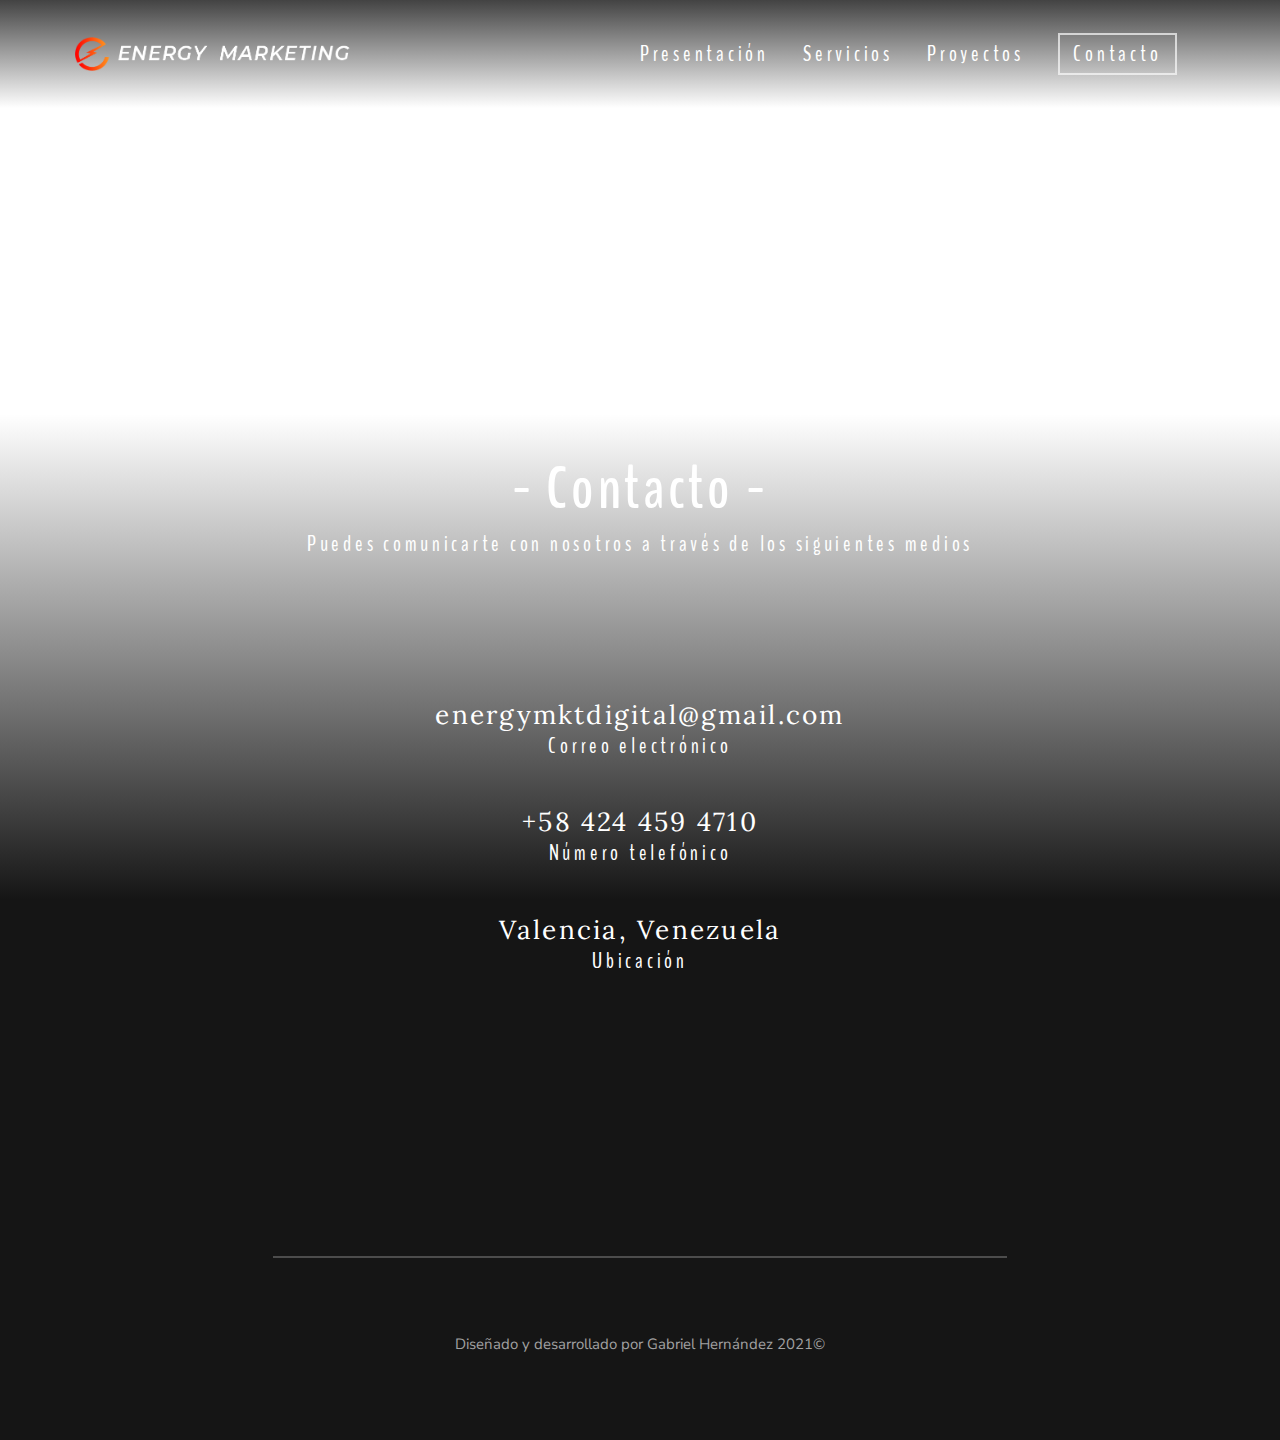
==== contacto/contacto.html @ 30a3fb20 "Primer intento" ====
<!DOCTYPE html>
<html lang="en">
<head>
    <meta charset="UTF-8">
    <meta http-equiv="X-UA-Compatible" content="IE=edge">
    <meta name="viewport" content="width=device-width, initial-scale=1.0">
    <link rel="stylesheet" href="./contacto.css">
    <link rel="icon" href="../img/logos/logo_solo.png">
    <title>Energy Marketing</title>
</head>
<body>


<!-- Seccion Main -->
    <main class="main">


        <header class="header">
            <a class="header__logo" href="">
                <img src="../img/logos/isotipo_hb.png" alt="">
            </a>
            <div class="header__menu">
                <a class="header__menu--lista" href="">Presentación</a>
                <a class="header__menu--lista" href="">Servicios</a>
                <a class="header__menu--lista" href="">Proyectos</a>
                <a class="header__menu--lista" href="">Contacto</a>
            </div>
        </header>


        <div class="Enunciado">
            <h1 class="Enunciado--titulo">- Contacto -</h1>
            <p class="Enunciado--txt">Puedes comunicarte con nosotros a través de los siguientes medios</p>
        </div>


    </main>



    <!-- Seccion de informacion (Contacto) -->
    <section class="Contacto">
        <div class="Contacto__list">

            <div>
                <h2 class="Contacto--titulo">energymktdigital@gmail.com</h2>
                <p class="Contacto--txt">Correo electrónico</p>
            </div>

            <div>
                <h2 class="Contacto--titulo">+58 424 459 4710</h2>
                <p class="Contacto--txt">Número telefónico</p>    
            </div>

            <div>
                <h2 class="Contacto--titulo">Valencia, Venezuela</h2>
                <p class="Contacto--txt">Ubicación</p>    
            </div>

        </div>
    </section>



    <!-- Seccion Footer (Pie de Pagina) -->
    <footer class="Footer">
        

        <div class="Footer__redes">
            <a href="">
                <img class="Footer__redes--icon" src="../img/Social-Media/facebook.svg" alt="">
            </a>


            <a href="">
                <img class="Footer__redes--icon" src="../img/Social-Media/instagram.svg" alt="">
            </a>


            <a href="">
                <img class="Footer__redes--icon" src="../img/Social-Media/whatsapp.svg" alt="">
            </a>
        </div>


        <p class="Footer--txt">Diseñado y desarrollado por Gabriel Hernández 2021©</p>

    </footer>
    
</body>
</html>
---- contacto/contacto.css ----
@import url('https://fonts.googleapis.com/css2?family=Nunito+Sans:wght@300;400;600&display=swap');
/* font-family: 'Nunito Sans', sans-serif; */

@import url('https://fonts.googleapis.com/css2?family=BenchNine:wght@300;400;700&display=swap');
/* font-family: 'BenchNine', sans-serif; */

@import url('https://fonts.googleapis.com/css2?family=Lora:wght@400;500;600&display=swap');
/* font-family: 'Lora', serif; */

:root {
    font-size: 1.17vw;
    --margenes: 0 5rem;
    --titulos1: 'Lora', serif;;
    --titulos2: 'BenchNine', sans-serif;
    --parrafos: 'Nunito Sans', sans-serif;
    --fondo: rgba(21,21,21);
    --fondo2: rgba(29,29,29);
}

* {
    margin: 0;
    padding: 0;
    box-sizing: border-box;
    color: white;
    user-select: none;
}



/* Seccion Main */
.main {
    background-image: url(../img/hero/hero_13.jpg);
    background-size: cover;
    height: 100vh;
    width: 100%;
}

.main::before {
    content: "";
    position: absolute;
    background: linear-gradient( rgba(255, 255, 255, 0) 10%, rgba(21, 21, 21, 1)) 100%;
    width: 100%;
    height: 60vh;
    bottom: 0;
    left: 0;
}

.header {
    width: 100%;
    height: 12vh;
    display: flex;
    align-content: center;
    background: linear-gradient(0deg, rgba(50, 50, 50, 0), rgba(20, 20, 20, 0.8));
    padding: var(--margenes);
}

.header__logo {
    width: 25%;
    height: 100%;
    margin-right: 25%;
    display: flex;
    align-items: center;
}

.header__logo img {
    width: 100%;
}

.header__menu {
    display: flex;
    align-items: center;
    width: 50%;
    justify-content: space-between;
}

.header__menu--lista {
    text-decoration: none;
    width: fit-content;
    font-family: var(--titulos2);
    letter-spacing: 0.25rem;
    font-size: 1.5rem;
    margin-right: 5%;
}

.header__menu--lista:hover{
    color: rgba(161, 161, 161);
}

.header__menu--lista:nth-child(4) {
    border: 2px solid rgba(250, 250, 250, 0.7);
    padding: 0.3rem 0.9rem;
}

.header__menu--lista:nth-child(4):hover {
    border: 2px solid rgba(161, 161, 161, 1);
}

.Enunciado {
    width: 100%;
    height: 88vh;
    display: flex;
    flex-direction: column;
    justify-content: center;
    align-items: center;
}

.Enunciado--titulo {
    font-family: var(--titulos2);
    font-size: 4rem;
    letter-spacing: 0.25rem;
    z-index: 9;
}

.Enunciado--txt {
    font-size: 1.5rem;
    letter-spacing: 0.25rem;
    font-family: var(--titulos2);
    z-index: 9;
}



/* Seccion de Informacion (Contacto) */
.Contacto {
    background-color: rgba(21, 21, 21, 1);
    width: 100%;
    height: 30vh;
    position: relative;
}

.Contacto__list {
    height: 100%;
    background-color: rgba(21, 21, 21, 0);
    display: flex;
    flex-direction: column;
    align-items: center;
    justify-content: space-between;
    position: absolute;
    top: -75%;
    left: 0;
    right: 0;
    margin: auto;
}

.Contacto__list div {
    margin-bottom: 3rem;
}

.Contacto--titulo {
    text-align: center;
    font-family: var(--titulos1);
    font-weight: 400;
    font-size: 1.75rem;
    letter-spacing: 0.15rem;
    user-select: text;
}

.Contacto--txt {
    text-align: center;
    font-family: var(--titulos2);
    font-size: 1.5rem;
    letter-spacing: 0.25rem;
}


/* Seccion Footer */
.Footer {
    width: 100%;
    height: 30vh;
    padding: var(--margenes);
    display: flex;
    flex-direction: column;
    justify-content: center;
    align-items: center;
    background-color: rgba(21, 21, 21, 1);
}

.Footer__redes {
    display: flex;
    justify-content: center;
    width: 65%;
    border-top: 2px solid rgba(161, 161, 161, 0.4);
}

.Footer__redes a {
    width: 1.5rem;
    margin: 2rem;
}

.Footer__redes--icon {
    width: 100%;
}

.Footer--txt {
    font-family: var(--parrafos);
    color: rgba(161, 161, 161, 1);
    text-align: center;
    font-size: 1rem;
}
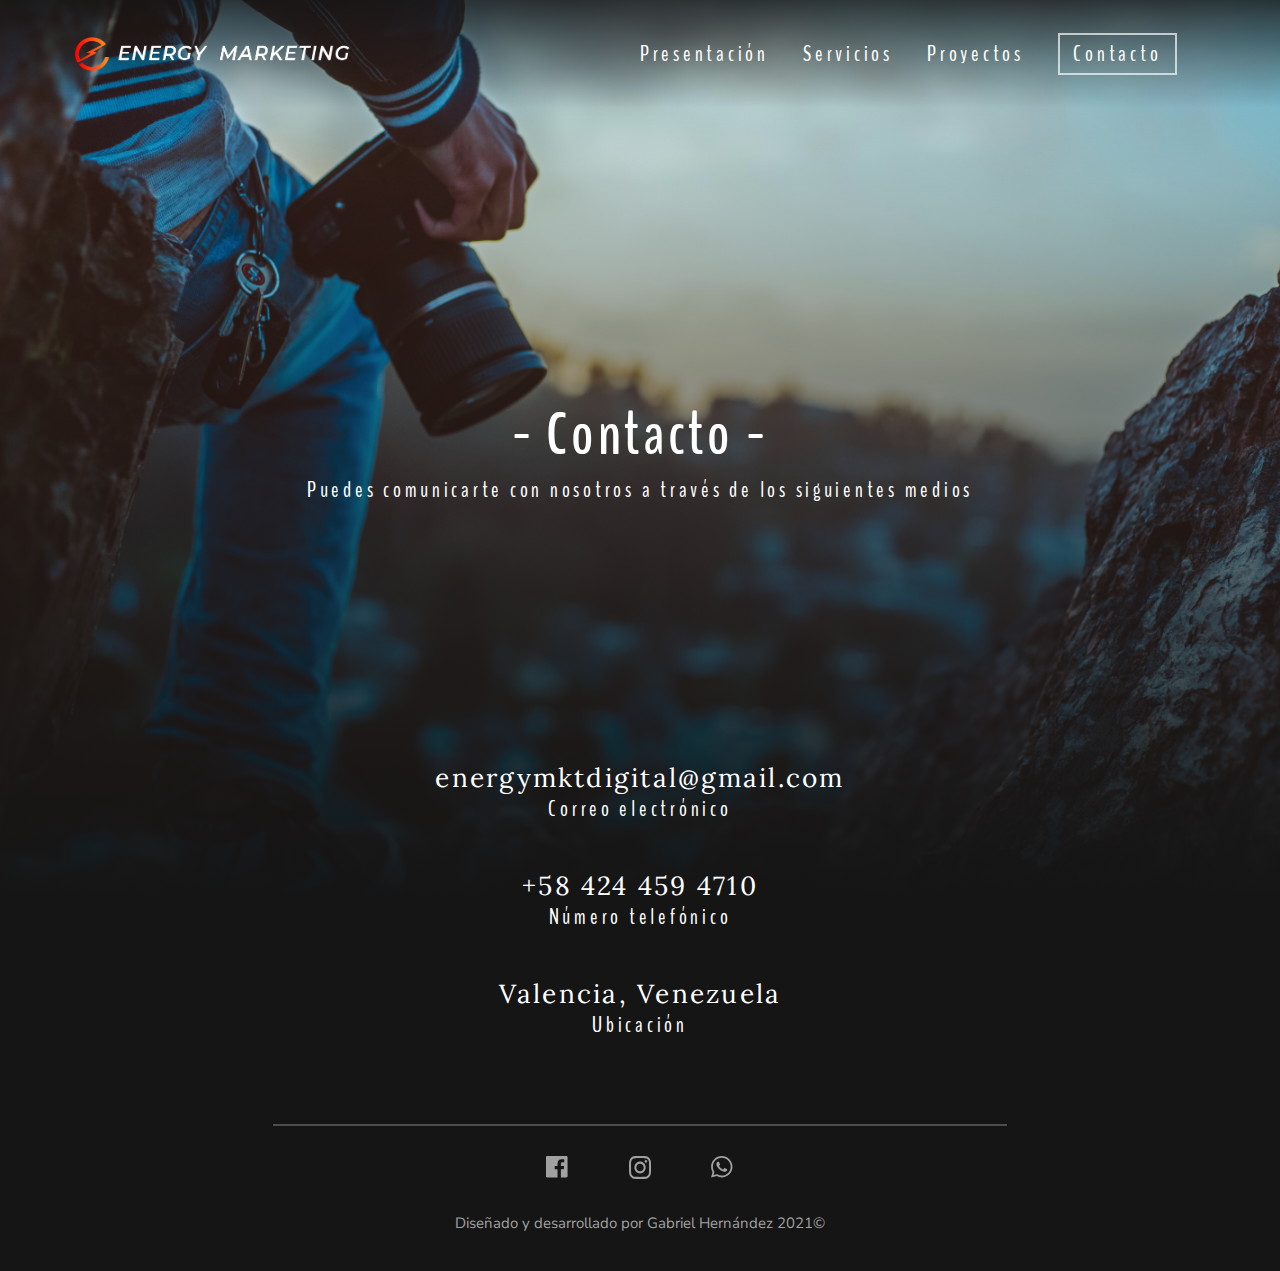
==== commit 034699ff: "Primer intento seccion contacto responsive" ====
--- a/contacto/contacto.html
+++ b/contacto/contacto.html
@@ -16,15 +16,22 @@
 
 
         <header class="header">
+
             <a class="header__logo" href="">
                 <img src="../img/logos/isotipo_hb.png" alt="">
             </a>
+
             <div class="header__menu">
                 <a class="header__menu--lista" href="">Presentación</a>
                 <a class="header__menu--lista" href="">Servicios</a>
                 <a class="header__menu--lista" href="">Proyectos</a>
                 <a class="header__menu--lista" href="">Contacto</a>
             </div>
+
+            <div class="header__bar">
+                <div id="header__bar--img" class="header__bar--img" onclick="cambio()"></div>
+            </div>
+
         </header>
 
 
@@ -33,6 +40,13 @@
             <p class="Enunciado--txt">Puedes comunicarte con nosotros a través de los siguientes medios</p>
         </div>
 
+        <div class="header__bg" id="header__bg">
+            <a href="../index.html">Inicio</a>
+            <a href="../index.html">Presentación</a>
+            <a href="../proyectos/proyecto.html">Servicios</a>
+            <a href="../proyectos/proyecto.html">Proyectos</a>
+            <a href="../contacto/contacto.html">Contacto</a>    
+        </div>
 
     </main>
 
@@ -86,6 +100,6 @@
         <p class="Footer--txt">Diseñado y desarrollado por Gabriel Hernández 2021©</p>
 
     </footer>
-    
+    <script src="script.js"></script>
 </body>
 </html>--- a/contacto/contacto.css
+++ b/contacto/contacto.css
@@ -39,9 +39,9 @@
     content: "";
     position: absolute;
     background: linear-gradient( rgba(255, 255, 255, 0) 10%, rgba(21, 21, 21, 1)) 100%;
-    width: 100%;
-    height: 60vh;
-    bottom: 0;
+    width: inherit;
+    height: inherit;
+    top: 0;
     left: 0;
 }
 
@@ -80,6 +80,7 @@
     letter-spacing: 0.25rem;
     font-size: 1.5rem;
     margin-right: 5%;
+    z-index: 9;
 }
 
 .header__menu--lista:hover{
@@ -96,12 +97,15 @@
 }
 
 .Enunciado {
-    width: 100%;
-    height: 88vh;
+    width: 100vw;
+    height: 100%;
     display: flex;
     flex-direction: column;
     justify-content: center;
     align-items: center;
+    position: absolute;
+    top: 0;
+    left: 0;
 }
 
 .Enunciado--titulo {
@@ -119,12 +123,77 @@
 }
 
 
+/* Seccion Menu Smartphone */
+
+.header__bar {
+    position: fixed;
+    top: 0;
+    right: 5rem;
+    width: 4rem;
+    height: inherit;
+    display: none;
+    align-items: center;
+    z-index: 20;
+}
+
+.header__bar--img {
+    background-image: url(../img/logos/menuh.svg);
+    background-size: cover;
+    width: 4rem;
+    height: 4rem;
+    z-index: 20;
+    cursor: pointer;
+}
+
+.act {
+    background-image: url(../img/logos/close.svg);
+    background-size: cover;
+    width: 3rem;
+    height: 3rem;
+}
+
+.header__bg {
+    position: fixed;
+    top: 0;
+    left: -100%;
+    width: 100vw;
+    height: 100vh;
+    background-color: rgba(0, 0, 0, 0.6);
+    backdrop-filter: blur(4px);
+    display: none;
+    flex-direction: column;
+    align-items: center;
+    justify-content: center;
+    transition-property: left;
+    transition-duration: 0.5s;
+    transition-timing-function: linear;
+    z-index: 19;
+}
+
+.header__bg a {
+    z-index: 9;
+    text-decoration: none;
+    width: fit-content;
+    font-family: var(--titulos2);
+    letter-spacing: 0.25rem;
+    font-size: 6rem;
+    margin-bottom: 5%;
+}
+
+.act_2 {
+    left: 0;
+    transition-property: left;
+    transition-duration: 0.5s;
+    transition-timing-function: linear;
+}
+
+
 
 /* Seccion de Informacion (Contacto) */
 .Contacto {
     background-color: rgba(21, 21, 21, 1);
     width: 100%;
-    height: 30vh;
+    height: 14.5vw;
     position: relative;
 }
 
@@ -134,9 +203,8 @@
     display: flex;
     flex-direction: column;
     align-items: center;
-    justify-content: space-between;
     position: absolute;
-    top: -75%;
+    bottom: 75%;
     left: 0;
     right: 0;
     margin: auto;
@@ -166,7 +234,7 @@
 /* Seccion Footer */
 .Footer {
     width: 100%;
-    height: 30vh;
+    height: 14.5vw;
     padding: var(--margenes);
     display: flex;
     flex-direction: column;
@@ -197,3 +265,174 @@
     text-align: center;
     font-size: 1rem;
 }
+
+@media only screen and (max-width: 480px) and (orientation: portrait) {
+
+    /* Seccion Main */
+    .main {
+            background-position: center;
+            height: 65vw;
+    }
+
+    .header {
+            width: inherit;
+            height: 10vw;    
+    }
+
+    .header__logo {
+            width: 40%;
+            margin-right: 10%;
+    }
+
+    .header__logo img {
+            width: 100%;
+    }
+
+    .header__menu {
+            display: none;
+    }
+
+    .Enunciado {
+            height: 55vw;
+    }
+
+    .Enunciado--titulo {
+            font-size: 6rem;
+    }
+
+    .Enunciado--txt {
+            font-size: 2.5rem;
+    }
+
+
+    /* Manu Smartphone */
+    .header__bar {
+            display: flex;
+    }
+
+    .header__bg {
+            display: flex;
+    }
+
+
+    /* Seccion de Informacion (Contacto) */
+    .Contacto {
+            height: 30vw;
+    }
+
+    .Contacto__list {
+            bottom: 50%;
+    }
+
+    .Contacto--titulo {
+            font-size: 3rem;
+    }
+
+    .Contacto--txt {
+            font-size: 2.5rem;
+    }
+
+
+    /* Seccion Footer (Pie de Pagina) */
+    .Footer {
+            height: fit-content;
+            padding-bottom: 3rem;
+    }
+
+    .Footer--txt {
+        font-size: 2.5rem;
+    }
+
+    .Footer__redes a {
+        width: 3.5rem;
+        margin: 3.5rem 3.5rem 0 3.5rem ;
+    }
+
+}
+
+@media only screen and (min-width: 480px) and (max-width: 1024px) and (orientation: portrait) {
+    
+    /* Seccion Main */
+    .main {
+            background-position: center;
+            height: 65vw;
+    }
+
+    .header {
+            width: inherit;
+            height: 10vw;    
+    }
+
+    .header__logo {
+            width: 40%;
+            margin-right: 10%;
+    }
+
+    .header__logo img {
+            width: 100%;
+    }
+
+    .header__menu {
+            display: none;
+    }
+
+    .Enunciado {
+            height: 55vw;
+    }
+
+    .Enunciado--titulo {
+            font-size: 6rem;
+    }
+
+    .Enunciado--txt {
+            font-size: 2.5rem;
+            margin-top: 2rem;
+
+    }
+
+
+    /* Manu Smartphone */
+    .header__bar {
+            display: flex;
+    }
+
+    .header__bg {
+            display: flex;
+    }
+
+
+    /* Seccion de Informacion (Contacto) */
+    .Contacto {
+            height: 30vw;
+    }
+
+    .Contacto__list {
+            bottom: 50%;
+    }
+
+    .Contacto--titulo {
+            font-size: 3rem;
+    }
+
+    .Contacto--txt {
+            font-size: 2.5rem;
+    }
+
+
+    /* Seccion Footer (Pie de Pagina) */
+    .Footer {
+            height: fit-content;
+            padding-bottom: 3rem;
+    }
+
+    .Footer--txt {
+        font-size: 2.5rem;
+        margin-top: 2rem;
+    }
+
+    .Footer__redes a {
+        width: 3.5rem;
+        margin: 3.5rem 3.5rem 0 3.5rem ;
+    }
+
+}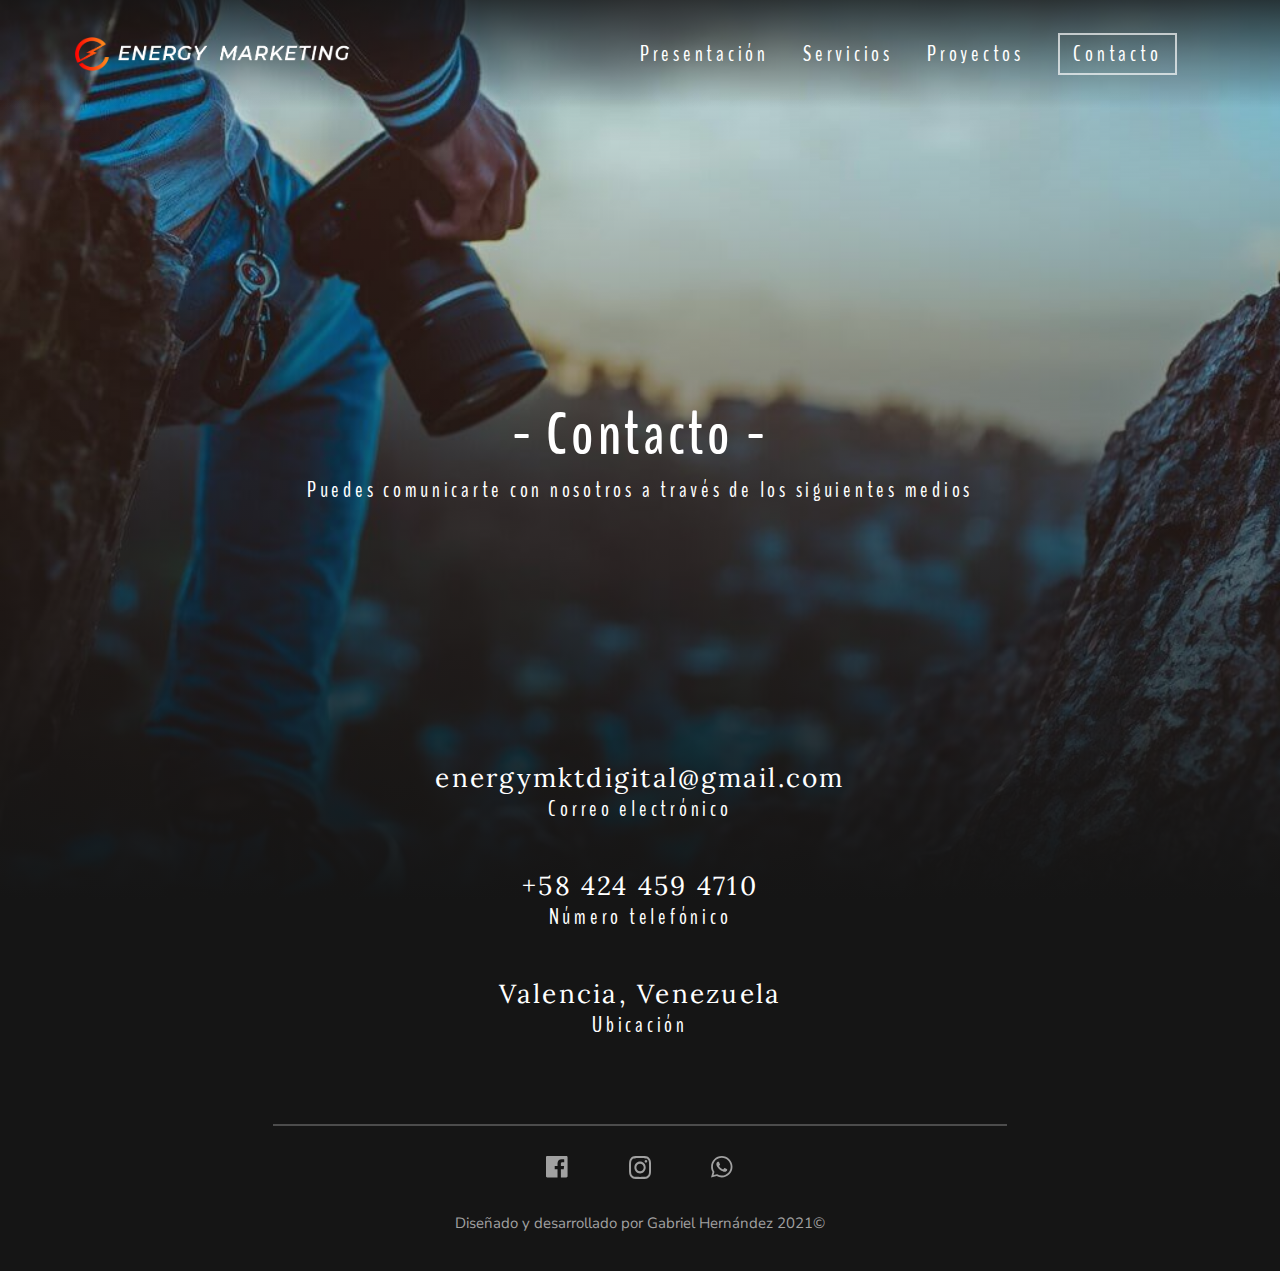
==== commit 4310ac4a: "Menu fixed" ====
--- a/contacto/contacto.html
+++ b/contacto/contacto.html
@@ -12,20 +12,20 @@
 
 
 <!-- Seccion Main -->
-    <main class="main">
+    <main class="main" id="main">
 
 
         <header class="header">
 
-            <a class="header__logo" href="">
+            <a class="header__logo" href="../index.html">
                 <img src="../img/logos/isotipo_hb.png" alt="">
             </a>
 
             <div class="header__menu">
-                <a class="header__menu--lista" href="">Presentación</a>
-                <a class="header__menu--lista" href="">Servicios</a>
-                <a class="header__menu--lista" href="">Proyectos</a>
-                <a class="header__menu--lista" href="">Contacto</a>
+                <a class="header__menu--lista" href="../index.html">Presentación</a>
+                <a class="header__menu--lista" href="../proyectos/proyecto.html">Servicios</a>
+                <a class="header__menu--lista" href="../proyectos/proyecto.html">Proyectos</a>
+                <a class="header__menu--lista" href="#main">Contacto</a>
             </div>
 
             <div class="header__bar">
@@ -81,17 +81,17 @@
         
 
         <div class="Footer__redes">
-            <a href="">
+            <a href="#footer">
                 <img class="Footer__redes--icon" src="../img/Social-Media/facebook.svg" alt="">
             </a>
 
 
-            <a href="">
+            <a href="https://www.instagram.com/energymarketing_/">
                 <img class="Footer__redes--icon" src="../img/Social-Media/instagram.svg" alt="">
             </a>
 
 
-            <a href="">
+            <a href="https://api.whatsapp.com/send?phone=584244594710&text=Hola%2C+quiero+hacer+crecer+mi+negocio+con+Energy+Marketing+😊&app_absent=0">
                 <img class="Footer__redes--icon" src="../img/Social-Media/whatsapp.svg" alt="">
             </a>
         </div>
--- a/contacto/contacto.css
+++ b/contacto/contacto.css
@@ -25,7 +25,9 @@
     user-select: none;
 }
 
-
+body {
+    overflow-x: hidden;
+}
 
 /* Seccion Main */
 .main {
@@ -60,6 +62,7 @@
     margin-right: 25%;
     display: flex;
     align-items: center;
+    z-index: 9;
 }
 
 .header__logo img {
@@ -271,7 +274,7 @@
     /* Seccion Main */
     .main {
             background-position: center;
-            height: 65vw;
+            height: 75vh;
     }
 
     .header {
@@ -294,7 +297,8 @@
 
     .Enunciado {
             height: 55vw;
-    }
+            justify-content: flex-end;
+        }
 
     .Enunciado--titulo {
             font-size: 6rem;
@@ -317,11 +321,11 @@
 
     /* Seccion de Informacion (Contacto) */
     .Contacto {
-            height: 30vw;
+            height: 17vh;
     }
 
     .Contacto__list {
-            bottom: 50%;
+            bottom: 180%;
     }
 
     .Contacto--titulo {
@@ -330,6 +334,7 @@
 
     .Contacto--txt {
             font-size: 2.5rem;
+            margin-bottom: 5rem;
     }
 
 
@@ -341,6 +346,7 @@
 
     .Footer--txt {
         font-size: 2.5rem;
+        margin-top: 2rem;
     }
 
     .Footer__redes a {
@@ -403,11 +409,11 @@
 
     /* Seccion de Informacion (Contacto) */
     .Contacto {
-            height: 30vw;
+        height: 40vh;
     }
 
     .Contacto__list {
-            bottom: 50%;
+        bottom: 30%;
     }
 
     .Contacto--titulo {
@@ -416,6 +422,7 @@
 
     .Contacto--txt {
             font-size: 2.5rem;
+            margin-bottom: 5rem;
     }
 
 
